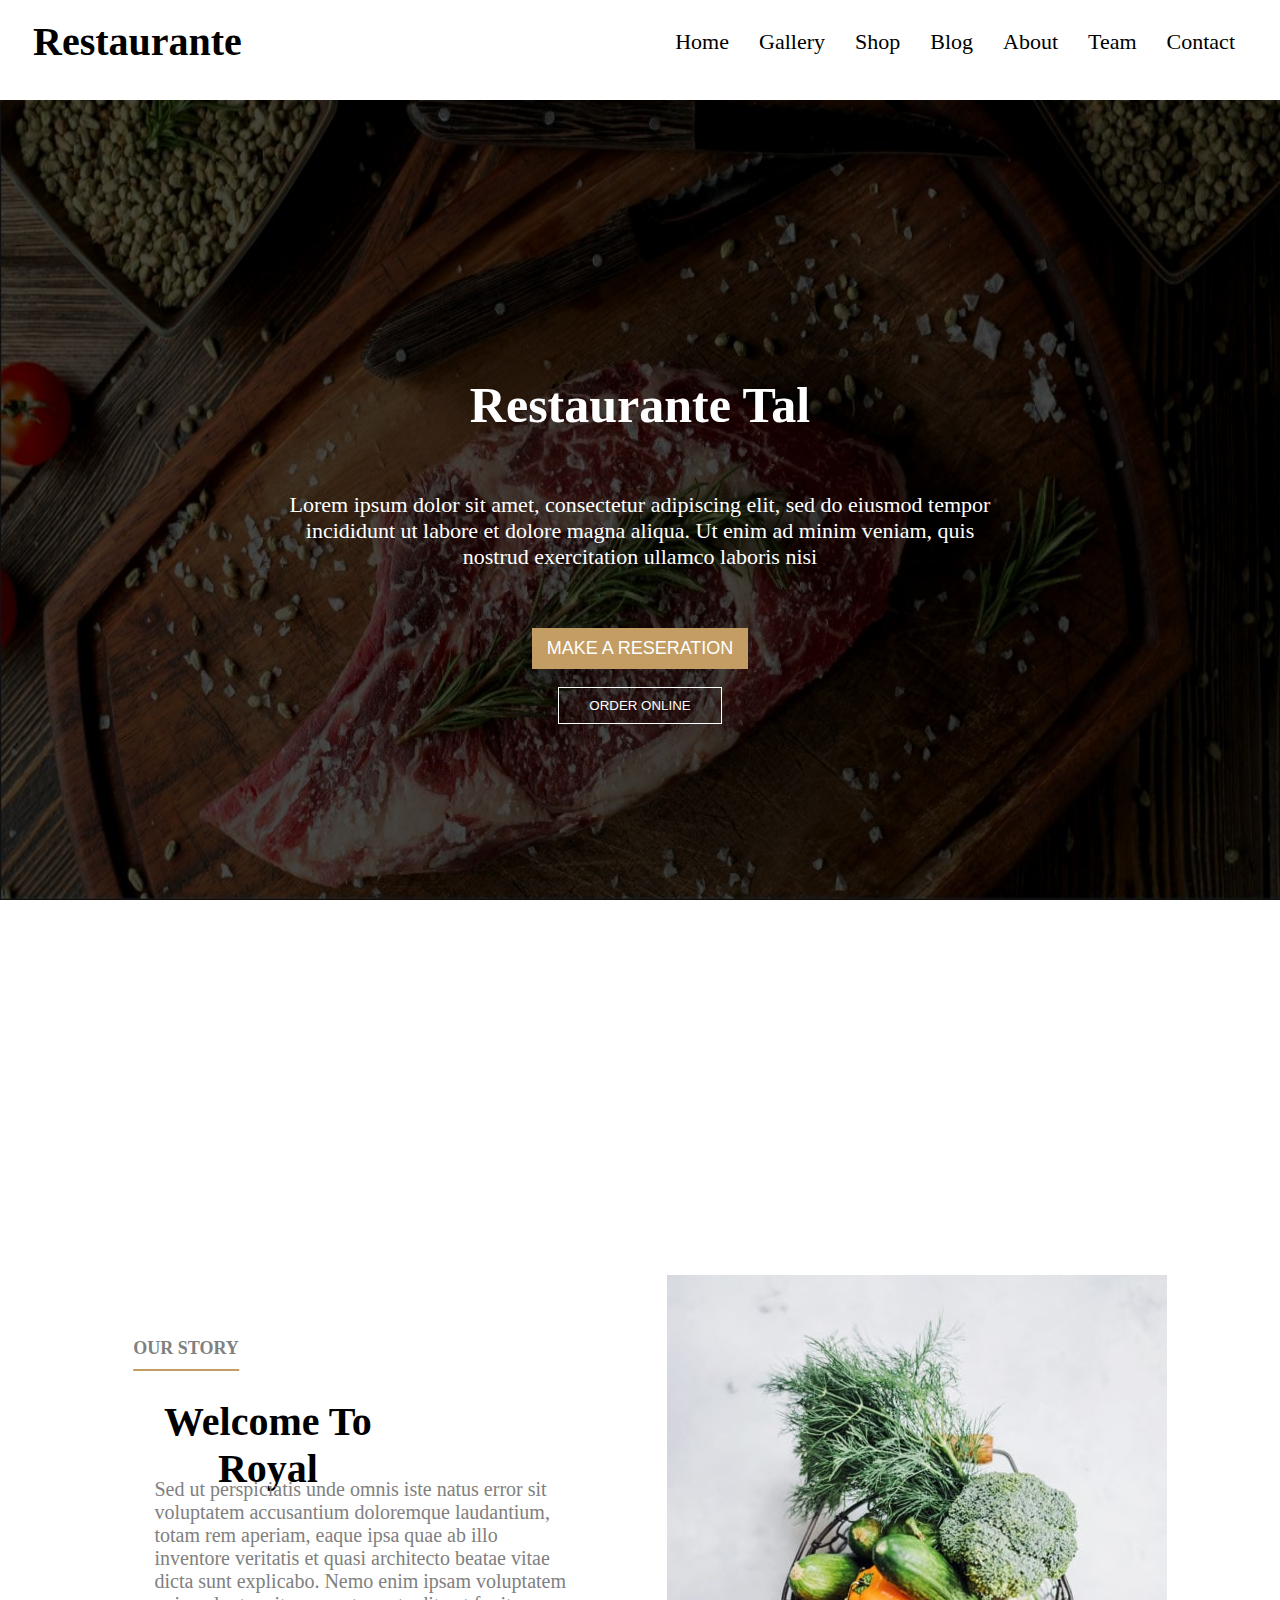
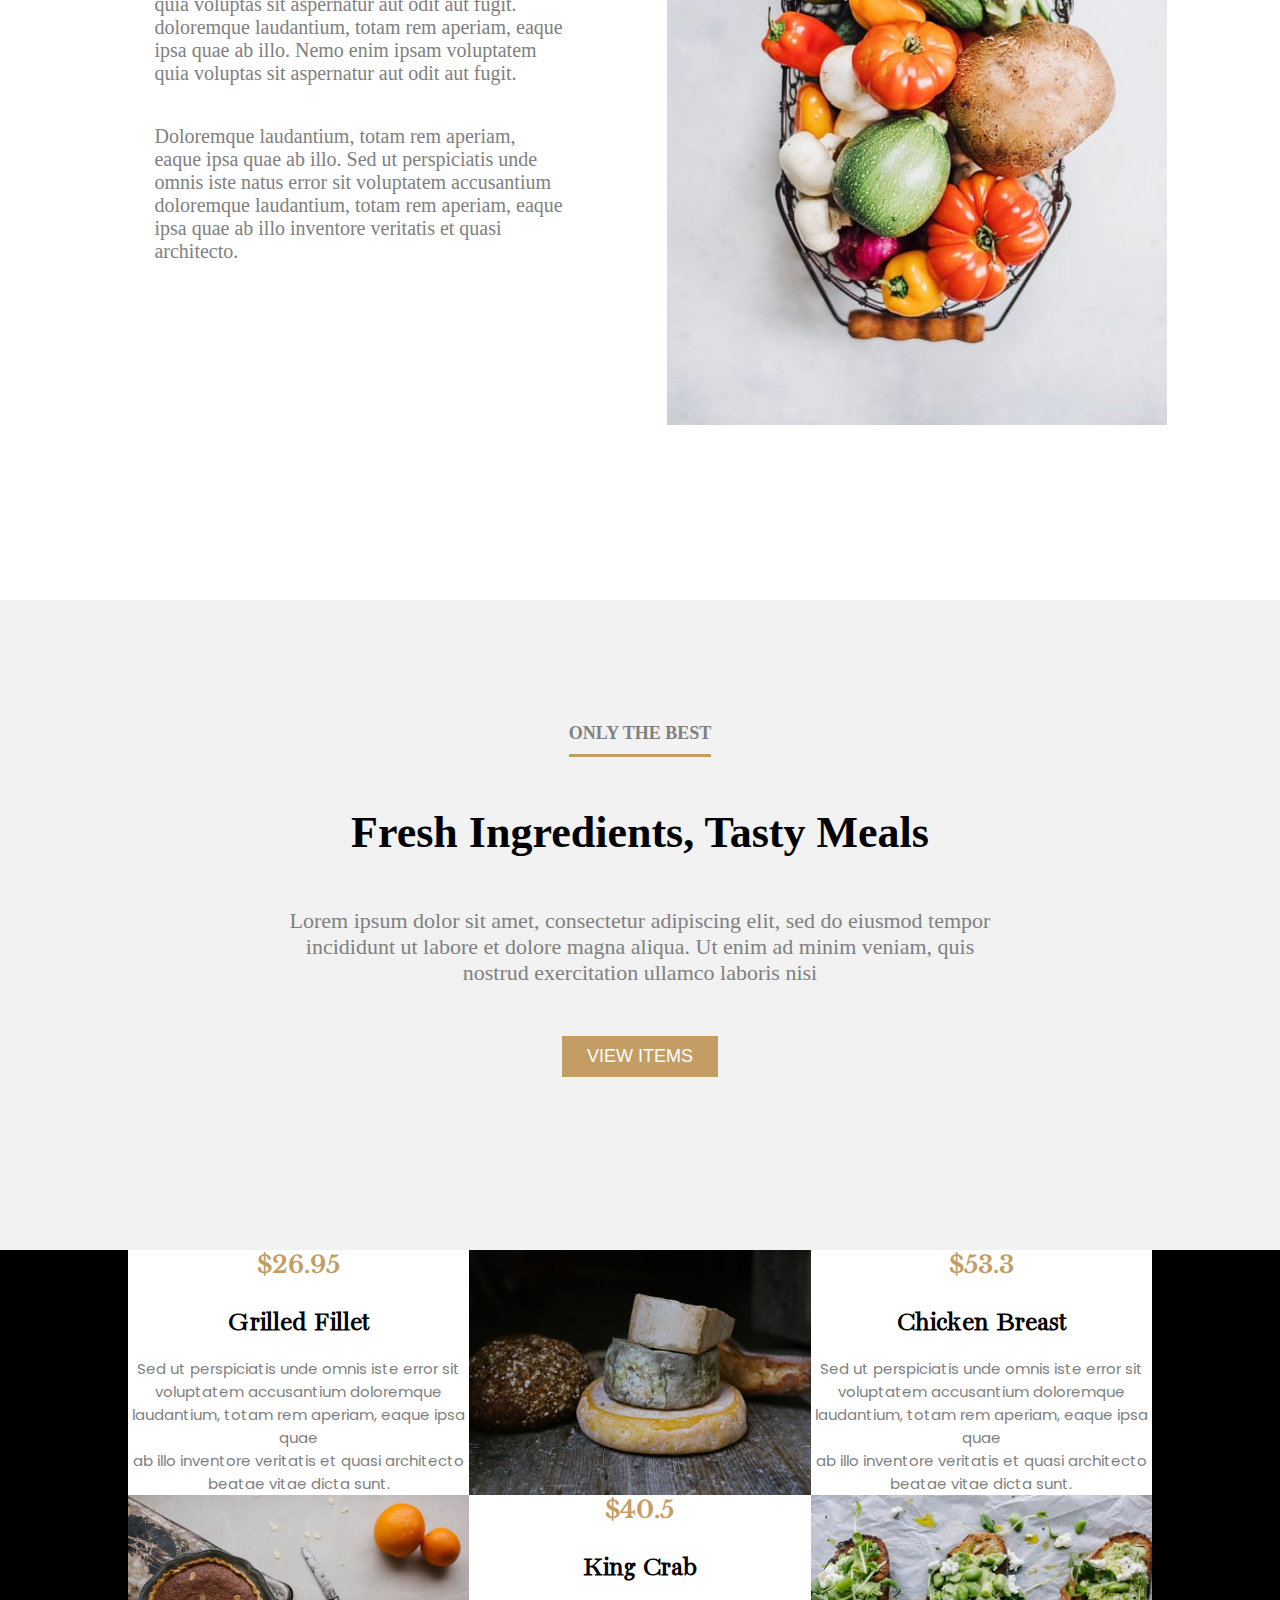
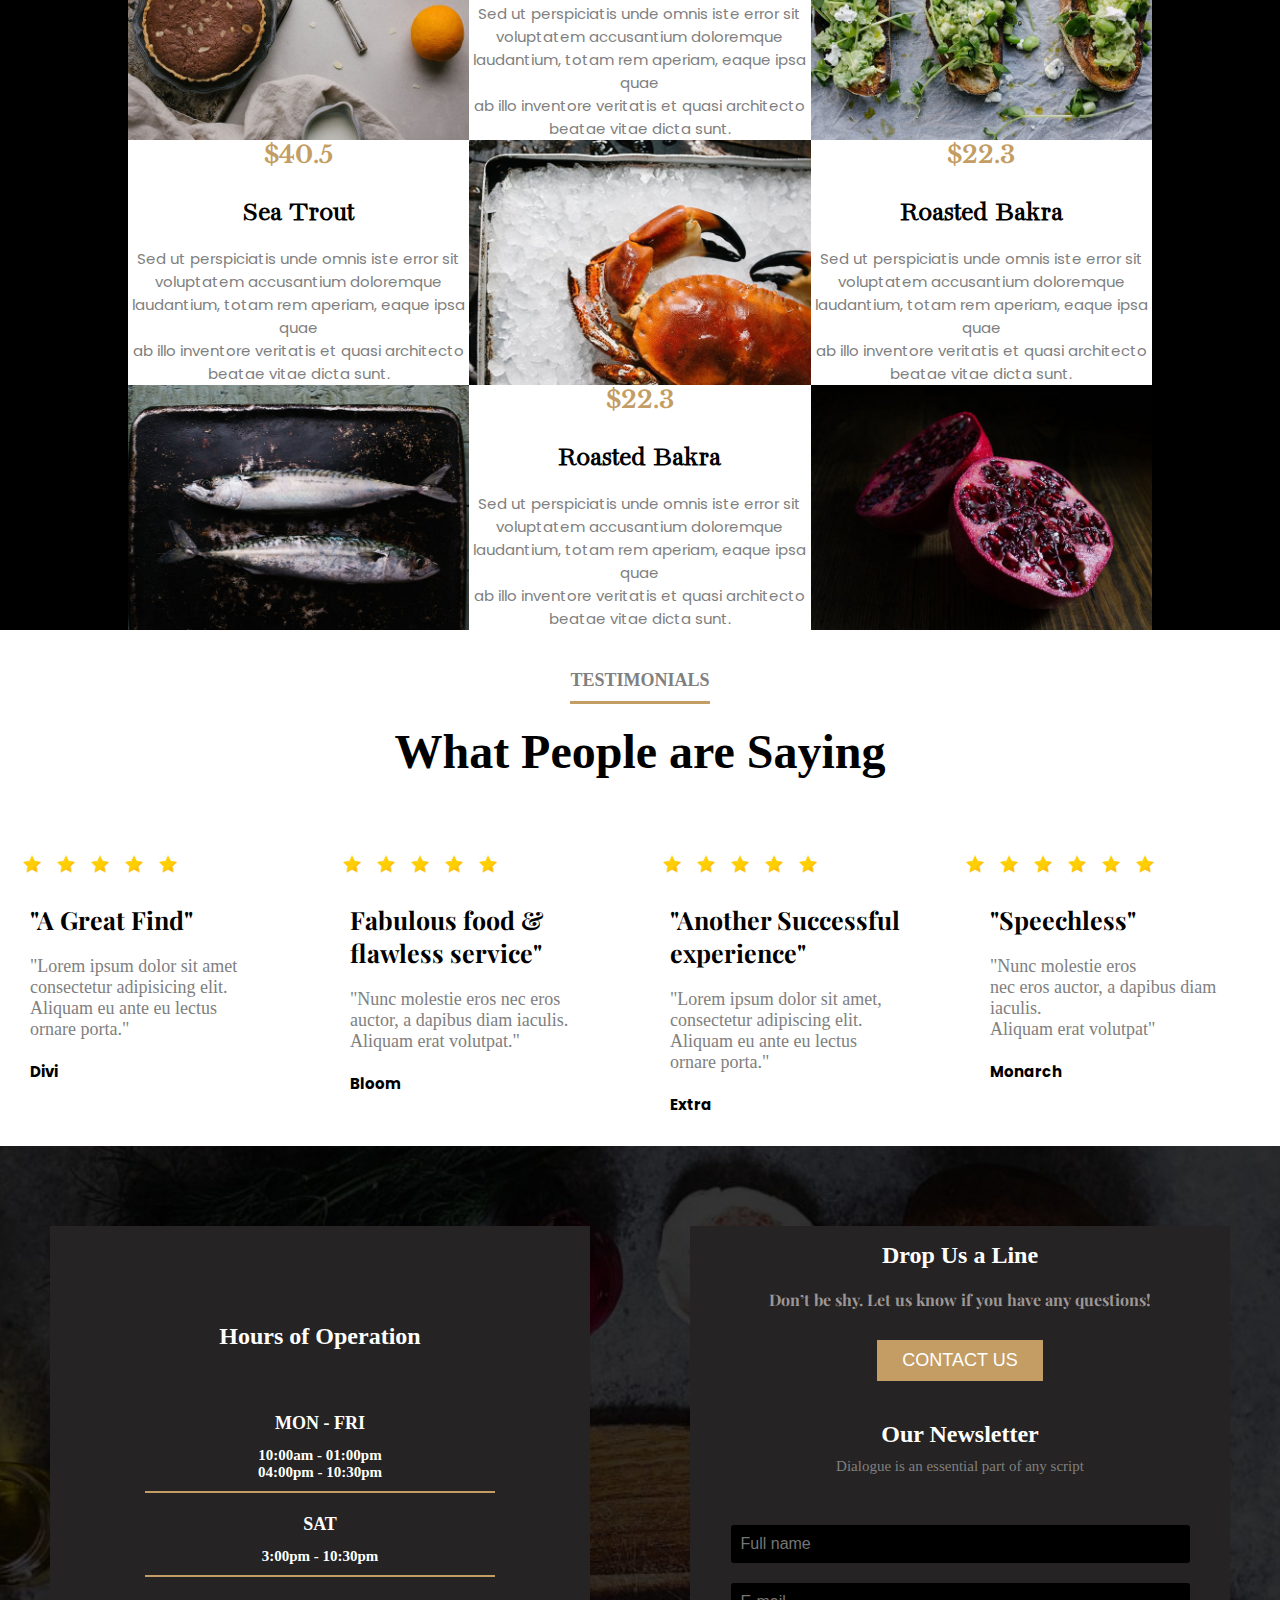
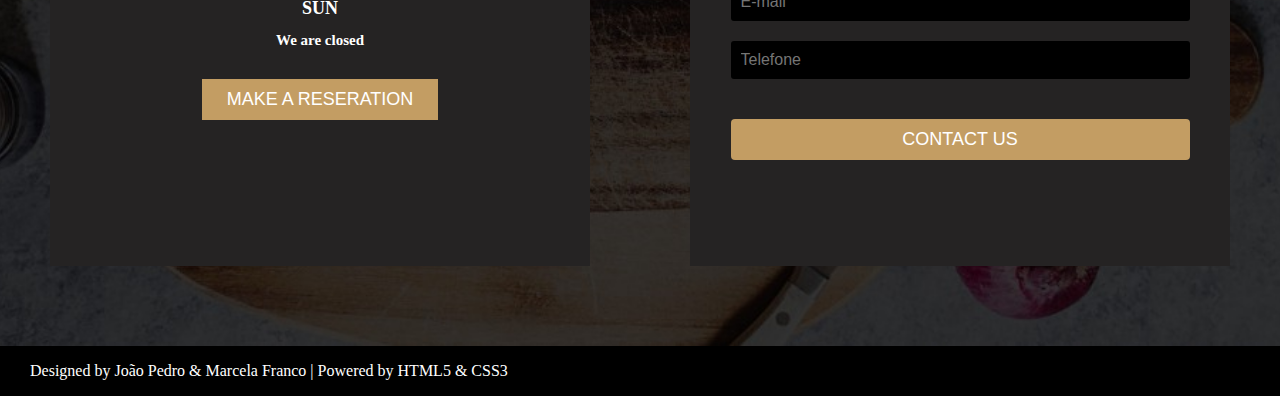
==== Site-pweb/index.html @ ae9ba1ad "Uptade github" ====
<!DOCTYPE html>
<html>

<head>
    <title>Restaurante</title>
    <link rel="stylesheet" href="style.css">
    <meta http-equiv="Content-Type" content="text/html;charset=UTF-8">
    <meta name="viewport" content="width=device-width, initial-scale=1.0">
</head>

<body>
    <nav>
        <ul>
            <li class="logo"><a href="">Restaurante</a></li>
            <div class="itens">
                <li><a href="#">Home</a></li>
                <li><a href="#">Gallery</a></li>
                <li><a href="#">Shop</a></li>
                <li><a href="#">Blog</a></li>
                <li><a href="#">About</a></li>
                <li><a href="#">Team</a></li>
                <li><a href="#">Contact</a></li>
            </div>
        </ul>
    </nav>

    <div class="tela-introducao">
        <h1>Restaurante Tal</h1>
        <br>
        <p>Lorem ipsum dolor sit amet, consectetur adipiscing elit, sed do eiusmod tempor <br> incididunt ut labore et
            dolore magna aliqua. Ut enim ad minim veniam, quis <br> nostrud exercitation ullamco laboris nisi</p>
        <br>
        <div class="botoes">
            <input type="submit" value="MAKE A RESERATION" id="btn-reserva">
            <br>
            <input type="submit" value="ORDER ONLINE" id="btn-auxiliar">
        </div>
    </div>

    <section>
        <div class="tela-apresentacao">
            <div class="tela-texto">
                <h4>OUR STORY</h4>
                <h2>Welcome To Royal</h2>
                <p>Sed ut perspiciatis unde omnis iste natus error sit voluptatem accusantium doloremque laudantium,
                    totam rem aperiam, eaque ipsa quae ab illo inventore veritatis et quasi architecto beatae vitae
                    dicta sunt explicabo. Nemo enim ipsam voluptatem quia voluptas sit aspernatur aut odit aut fugit.
                    doloremque laudantium, totam rem aperiam, eaque ipsa quae ab illo. Nemo enim ipsam voluptatem quia
                    voluptas sit aspernatur aut odit aut fugit. </p>
                <p>Doloremque laudantium, totam rem aperiam, eaque ipsa quae ab illo. Sed ut perspiciatis unde omnis
                    iste natus error sit voluptatem accusantium doloremque laudantium, totam rem aperiam, eaque ipsa
                    quae ab illo inventore veritatis et quasi architecto.</p>
            </div>
            <div class="tela-imagem"><img src="assets/legumes.jpg" alt="legumes"></div>
        </div>
    </section>

    <section>
        <div class="tela-recomendacao">
            <h4>ONLY THE BEST</h4>
            <h2>Fresh Ingredients, Tasty Meals</h2>
            <p>Lorem ipsum dolor sit amet, consectetur adipiscing elit, sed do eiusmod tempor <br>incididunt ut labore
                et dolore magna aliqua. Ut enim ad minim veniam, quis <br>nostrud exercitation ullamco laboris nisi</p>
            <input type="submit" value="VIEW ITEMS" id="view-items">
        </div>
    </section>

    <section>
        <div class="container">
            <div class="comida1">
                <h4>&dollar;26.95</h4>
                <h3>Grilled Fillet</h3>
                <p>Sed ut perspiciatis unde omnis iste error sit <br>voluptatem accusantium doloremque <br>laudantium,
                    totam rem aperiam, eaque ipsa quae <br>ab illo inventore veritatis et quasi architecto <br>beatae
                    vitae dicta sunt.</p>
            </div>

            <div class="comida2"><img src="assets/comida2.jpg" alt="comida" width="400px"></div>

            <div class="comida3">
                <h4>&dollar;53.3</h4>
                <h3>Chicken Breast</h3>
                <p>Sed ut perspiciatis unde omnis iste error sit <br>voluptatem accusantium doloremque <br>laudantium,
                    totam rem aperiam, eaque ipsa quae <br>ab illo inventore veritatis et quasi architecto <br>beatae
                    vitae dicta sunt.</p>
            </div>

            <div class="comida4"><img src="assets/comida4.jpg" alt="comida" width="400px"></div>

            <div class="comida5">
                <h4>&dollar;40.5</h4>
                <h3>King Crab</h3>
                <p>Sed ut perspiciatis unde omnis iste error sit <br>voluptatem accusantium doloremque <br>laudantium,
                    totam rem aperiam, eaque ipsa quae <br>ab illo inventore veritatis et quasi architecto <br>beatae
                    vitae dicta sunt.</p>
            </div>

            <div class="comida6"><img src="assets/comida6.jpg" alt="comida" width="400px"></div>

            <div class="comida7">
                <h4>&dollar;40.5</h4>
                <h3>Sea Trout</h3>
                <p>Sed ut perspiciatis unde omnis iste error sit <br>voluptatem accusantium doloremque <br>laudantium,
                    totam rem aperiam, eaque ipsa quae <br>ab illo inventore veritatis et quasi architecto <br>beatae
                    vitae dicta sunt.</p>
            </div>

            <div class="comida8"><img src="assets/comida8.jpg" alt="comida" width="400px"></div>

            <div class="comida9">
                <h4>&dollar;22.3</h4>
                <h3>Roasted Bakra</h3>
                <p>Sed ut perspiciatis unde omnis iste error sit <br>voluptatem accusantium doloremque <br>laudantium,
                    totam rem aperiam, eaque ipsa quae <br>ab illo inventore veritatis et quasi architecto <br>beatae
                    vitae dicta sunt.</p>
            </div>

            <div class="comida10"><img src="assets/comida10.jpg" alt="comida" width="400px"></div>

            <div class="comida11">
                <h4>&dollar;22.3</h4>
                <h3>Roasted Bakra</h3>
                <p>Sed ut perspiciatis unde omnis iste error sit <br>voluptatem accusantium doloremque <br>laudantium,
                    totam rem aperiam, eaque ipsa quae <br>ab illo inventore veritatis et quasi architecto <br>beatae
                    vitae dicta sunt.</p>
            </div>

            <div class="comida12"><img src="assets/comida12.jpg" alt="comida" width="400px"></div>
        </div>
    </section>

    <section>
        <div class="tela-opiniao">
            <h4>TESTIMONIALS</h4>
            <h2>What People are Saying</h2>
            <div class="opinioes">
                <div class="opiniao1">
                    <img src="assets/estrela.jpg" alt="estrela">
                    <img src="assets/estrela.jpg" alt="estrela">
                    <img src="assets/estrela.jpg" alt="estrela">
                    <img src="assets/estrela.jpg" alt="estrela">
                    <img src="assets/estrela.jpg" alt="estrela">
                    <h3>"A Great Find"</h3>
                    <p>"Lorem ipsum dolor sit amet <br>consectetur adipisicing elit. <br>Aliquam eu ante eu lectus
                        <br>ornare porta."
                    </p>
                    <h6>Divi</h6>
                </div>

                <div class="opiniao2">
                    <img src="assets/estrela.jpg" alt="estrela">
                    <img src="assets/estrela.jpg" alt="estrela">
                    <img src="assets/estrela.jpg" alt="estrela">
                    <img src="assets/estrela.jpg" alt="estrela">
                    <img src="assets/estrela.jpg" alt="estrela">
                    <h3>Fabulous food &amp;<br> flawless service"</h3>
                    <p>"Nunc molestie eros nec eros <br>auctor, a dapibus diam iaculis. <br>Aliquam erat volutpat."</p>
                    <h6>Bloom</h6>
                </div>

                <div class="opiniao3">
                    <img src="assets/estrela.jpg" alt="estrela">
                    <img src="assets/estrela.jpg" alt="estrela">
                    <img src="assets/estrela.jpg" alt="estrela">
                    <img src="assets/estrela.jpg" alt="estrela">
                    <img src="assets/estrela.jpg" alt="estrela">
                    <h3>"Another Successful experience"</h3>
                    <p>"Lorem ipsum dolor sit amet, <br>consectetur adipiscing elit. <br> Aliquam eu ante eu lectus
                        <br>ornare porta."
                    </p>
                    <h6>Extra</h6>
                </div>

                <div class="opiniao4">
                    <img src="assets/estrela.jpg" alt="estrela">
                    <img src="assets/estrela.jpg" alt="estrela">
                    <img src="assets/estrela.jpg" alt="estrela">
                    <img src="assets/estrela.jpg" alt="estrela">
                    <img src="assets/estrela.jpg" alt="estrela">
                    <img src="assets/estrela.jpg" alt="estrela">
                    <h3>"Speechless"</h3>
                    <p>"Nunc molestie eros <br>nec eros auctor, a dapibus diam iaculis. <br>Aliquam erat volutpat"</p>
                    <h6>Monarch</h6>
                </div>
            </div>
        </div>
    </section>

    <section>
        <div>
            <div class="tela-horario-contato">
                <div class="tela-horario">
                    <h3>Hours of Operation</h3>
                    <h5>MON - FRI</h5>
                    <h6>10:00am - 01:00pm <br>04:00pm - 10:30pm</h6>
                    <hr color="#c39d63" width="350px">
                    <br>
                    <h5>SAT</h5>
                    <h6>3:00pm - 10:30pm</h6>
                    <hr color="c39d63" width="350px">
                    <br>
                    <h5>SUN</h5>
                    <h6>We are closed</h6>
                    <input type="submit" value="MAKE A RESERATION">
                </div>
                <div class="tela-contato">
                    <h3 id="titulo">Drop Us a Line</h3>
                    <h4>Don’t be shy. Let us know if you have any questions!</h4>
                    <input type="submit" value="CONTACT US" id="btn-contato">
                    <h3 id="titulo2">Our Newsletter</h3>
                    <p>Dialogue is an essential part of any script</p>
                    <input type="text" name="name" id="nome" placeholder="Full name">
                    <input type="email" name="email" id="email" placeholder="E-mail">
                    <input type="tel" name="telefone" id="telefone" placeholder="Telefone">
                    <input type="submit" value="CONTACT US" id="btn-contato2">
                </div>
            </div>
        </div>
    </section>

    <footer>Designed by João Pedro &amp; Marcela Franco | Powered by HTML5 &amp; CSS3</footer>

    <script>
        window.addEventListener('scroll', function () {
            var nav = document.querySelector('nav');
            var scrollPosition = window.scrollY;
            if (scrollPosition > 0) {
                nav.classList.add('scroll');
            } else {
                nav.classList.remove('scroll');
            }
        });
    </script>
</body>

</html>
---- Site-pweb/style.css ----
/*
font-family: 'Bacasime Antique', serif;
font-family: 'Libre Baskerville', serif;
font-family: 'Playfair Display', serif;
font-family: 'Poppins', sans-serif;
*/

@import url('https://fonts.googleapis.com/css2?family=Bacasime+Antique&family=Libre+Baskerville&family=Playfair+Display:wght@500&family=Poppins&display=swap');

* {
    margin: 0;
    padding: 0;
    box-sizing: border-box;
}

body {
    height: 100%;
    width: 100%;
    overflow-x: hidden;
}

/*--------------------------------------------------------------------------*/
/* BARRA DE NAVEGAÇÃO */
nav {
    background-color: #fff;
    padding: 15px 30px 15px 30px;
    border-left: none;
    border-right: none;
    position: fixed;
    width: 100%;
    transition: height 0.3s;
    height: 100px;
    z-index: 999;
}

nav.scroll {
    height: 80px;
}

nav ul {
    display: flex;
    flex-wrap: wrap;
    list-style: none;
    justify-content: center;
    align-items: center;
}

nav ul li.logo {
    flex: 1;
    padding: 3px;
    font-size: 28px;
    font-weight: 600;
    cursor: pointer;
    font-size: 40px;
}

nav ul li.logo a {
    text-decoration: none;
    color: black;
}

nav ul div.itens {
    padding: 0px;
    display: inline-flex;
}

nav ul div.itens a {
    text-decoration: none;
    font-size: 22px;
    border-radius: 10px;
    padding: 10px 15px;
    color: black;
    transition: all .2s;
    cursor: pointer;
}

nav ul div.itens a:hover {
    color: grey;
}

/*--------------------------------------------------------------------------*/
/* TELA 1 */

.tela-introducao {
    width: 100%;
    height: 1100px;
    background-image: url(assets/Fundo-carne.jpeg);
    background-repeat: round;
    background-attachment: fixed;
    display: flex;
    flex-direction: column;
    align-items: center;
    justify-content: center;
    text-align: center;
    z-index: -1;
}

.tela-introducao h1 {
    color: #fff;
    font-size: 50px;
    margin-bottom: 40px;
}

.tela-introducao p {
    color: #fff;
    font-size: 22px;
    margin-bottom: 40px;
}

.tela-introducao .botoes {
    display: flex;
    flex-direction: column;
    align-items: center;
}

.tela-introducao .botoes #btn-reserva,
.tela-introducao .botoes #btn-auxiliar {
    text-decoration: none;
    padding: 10px 15px;
    color: white;
    transition: all .2s;
    cursor: pointer;
}

.tela-introducao .botoes #btn-reserva {
    background-color: #c39d63;
    color: white;
    font-size: 18px;
    border: none;
}

.tela-introducao .botoes #btn-auxiliar {
    background-color: transparent;
    border: 1px white solid;
    padding: 10px 30px;
}

.tela-introducao .botoes a:hover {
    color: grey;
}

/*--------------------------------------------------------------------------*/
/* TELA 2 */
.tela-apresentacao {
    width: 100%;
    height: 1100px;
    background-color: #fff;
    display: flex;
    flex-direction: row;
    align-items: center;
    justify-content: space-evenly;
    text-align: center;
}

.tela-apresentacao .tela-texto {
    width: 40%;
    padding: 0 50px;
    position: relative;
    z-index: 1;
}

.tela-apresentacao .tela-texto h4 {
    color: grey;
    position: absolute;
    top: -100px;
    left: 28%;
    transform: translateX(-50%);
    font-size: 18px;
    border-bottom: 2px solid #c39d63;
    padding-bottom: 10px;
}

.tela-apresentacao .tela-texto h2 {
    position: absolute;
    left: 44%;
    top: -40px;
    transform: translateX(-50%);
    font-size: 40px;
}

.tela-apresentacao .tela-texto p {
    margin-top: 40px;
    font-size: 20px;
    text-align: left;
    left: 15%;
    position: relative;
    color: gray;
}

.tela-apresentacao .tela-imagem {
    width: 50%;
    display: flex;
    justify-content: center;
}

.tela-apresentacao .tela-imagem img {
    max-width: 100%;
    height: auto;
}

/* ----------------------------------------------------------------------*/
/* TELA 3 */

.tela-recomendacao {
    height: 650px;
    width: 100%;
    background-color: #f2f2f2;
    display: flex;
    flex-direction: column;
    align-items: center;
    justify-content: center;
    text-align: center;
    z-index: -1;
}

.tela-recomendacao h2 {
    left: 44%;
    margin-bottom: 50px;
    font-size: 44px;
}

.tela-recomendacao h4 {
    color: grey;
    position: relative;
    top: -50px;
    left: 0;
    transform: translateX(0%);
    font-size: 18px;
    border-bottom: 3px solid #c39d63;
    padding-bottom: 10px;
}

.tela-recomendacao p {
    margin-bottom: 20px;
    color: gray;
    font-size: 22px;
}

.tela-recomendacao #view-items {
    margin-top: 30px;
    background-color: #c39d63;
    color: white;
    font-size: 18px;
    border: none;
    padding: 10px 25px 10px 25px;
    font-weight: 500;
}

/* -------------------------------------------------------------------------*/
/*TELA 4*/
.container {
    display: grid;
    grid-template-columns: repeat(3, 1fr);
    grid-template-rows: repeat(4, 1fr);
    grid-gap: 0;
    background-color: black;
    padding: 0 10%;
    justify-content: center;
    align-content: center;
    height: auto;
    position: relative;
}

.container::before,
.container::after {
    content: "";
    position: absolute;
    top: 0;
    bottom: 0;
    width: 10%;
    background-color: black;
}

.container::before {
    left: 0;
}

.container::after {
    right: 0;
}

.container>div {
    background-color: white;
    padding: 0;
    text-align: center;
    color: black;
    font-family: Arial, sans-serif;
    display: flex;
    flex-direction: column;
    justify-content: center;
    align-items: center;
}

.container>div img {
    width: 100%;
    height: 100%;
    object-fit: cover;
    display: block;
    margin: 0;
}

.container>div:nth-child(4),
.container>div:nth-child(6),
.container>div:nth-child(10),
.container>div:nth-child(12) {
    align-items: flex-start;
}

.container>div:nth-child(2),
.container>div:nth-child(8) {
    align-items: flex-end;
    position: relative;
}

.container>div:nth-child(2)::before,
.container>div:nth-child(8)::before {
    content: "";
    position: absolute;
    width: 50%;
    height: 100%;
    background-color: white;
    z-index: -1;
}

.container>div:nth-child(2)::before {
    left: 0;
    bottom: 0;
}

.container>div:nth-child(8)::before {
    right: 0;
    bottom: 0;
}

.container h4 {
    font-size: 24px;
    color: #c39d63;
    margin-bottom: 20px;
    font-family: 'Libre Baskerville', serif;
}

.container h3 {
    margin-bottom: 20px;
    font-size: 28px;
    margin-top: 10px;
    font-family: 'Bacasime Antique', serif;
}

.container p {
    font-size: 18px;
    margin-top: 0px;
    color: gray;
    text-align: center;
    font-family: 'Poppins', sans-serif;
    font-size: 15px;
}

/*--------------------------------------------------------------------------*/
/*Tela 5*/
.tela-opiniao {
    height: auto;
    width: 100%;
    background-color: #fff;
    display: flex;
    flex-direction: column;
    align-items: center;
    justify-content: center;
    text-align: center;
    z-index: -1;
}

.tela-opiniao h4 {
    color: grey;
    position: relative;
    top: 40px;
    left: 0;
    transform: translateX(0%);
    font-size: 18px;
    border-bottom: 3px solid #c39d63;
    padding-bottom: 10px;
    margin-bottom: 60px;
}

.tela-opiniao h2 {
    font-size: 48px;
    margin-bottom: 30px;
}

.tela-opiniao .opinioes {
    display: flex;
    justify-content: center;
    align-items: flex-start;
}

.tela-opiniao .opinioes .opiniao1,
.tela-opiniao .opinioes .opiniao2,
.tela-opiniao .opinioes .opiniao3,
.tela-opiniao .opinioes .opiniao4 {
    flex: 1;
    margin: 10px;
    background-color: #fff;
    border-radius: 8px;
    padding: 20px;
    text-align: center;
}

.tela-opiniao .opinioes .opiniao1 h3,
.tela-opiniao .opinioes .opiniao2 h3,
.tela-opiniao .opinioes .opiniao3 h3,
.tela-opiniao .opinioes .opiniao4 h3 {
    font-size: 25px;
    text-align: start;
    margin-top: 20px;
    margin-bottom: 20px;
    font-family: 'Playfair Display', serif;
}

.tela-opiniao .opinioes .opiniao1 img,
.tela-opiniao .opinioes .opiniao2 img,
.tela-opiniao .opinioes .opiniao3 img,
.tela-opiniao .opinioes .opiniao4 img {
    width: 30px;
    height: auto;
    margin-top: 10px;
    position: relative;
    left: -60px;
}

.tela-opiniao .opinioes .opiniao1 p,
.tela-opiniao .opinioes .opiniao2 p,
.tela-opiniao .opinioes .opiniao3 p,
.tela-opiniao .opinioes .opiniao4 p {
    color: gray;
    font-size: 18px;
    text-align: start;
}



.tela-opiniao .opinioes .opiniao1 h6,
.tela-opiniao .opinioes .opiniao2 h6,
.tela-opiniao .opinioes .opiniao3 h6,
.tela-opiniao .opinioes .opiniao4 h6 {
    color: black;
    font-size: 15px;
    text-align: start;
    margin-top: 20px;
    font-family: 'Poppins', sans-serif;
}

/*------------------------------------------------------------------------*/
/*TELA 6:*/

.tela-horario-contato {
    background-image: url(assets/fundo-contato.jpg);
    background-size: cover;
    background-repeat: no-repeat;
    background-position: center center;
    width: 100%;
    height: 800px;
    display: flex;
    align-items: center;
    justify-content: center;
    text-align: center;
    z-index: -1;
}

.tela-horario-contato .tela-horario,
.tela-horario-contato .tela-contato {
    display: flex;
    flex-direction: column;
    align-items: center;
    justify-content: center;
    background-color: rgb(37, 35, 35);
    color: white;
    padding: 0px;
    text-align: center;
    margin: 50px;
    width: 550px;
    height: 80%;
}

.tela-horario-contato .tela-horario h3 {
    font-size: 24px;
    margin-bottom: 60px;
    margin-top: -50px;
}

.tela-horario-contato .tela-horario h5 {
    font-size: 18px;
    margin-bottom: 10px;
    margin-top: 3px;
}

.tela-horario-contato .tela-horario h6 {
    font-size: 15px;
    margin-bottom: 10px;
    margin-top: 3px;
}

.tela-horario-contato .tela-horario input[type="submit"],
.tela-horario-contato .tela-contato input[type="submit"] {
    background-color: #c39d63;
    color: white;
    font-size: 18px;
    border: none;
    padding: 10px 25px;
    margin-top: 20px;
    cursor: pointer;
}

.tela-horario-contato .tela-contato #titulo {
    margin-bottom: 10px;
    font-size: 24px;
    position: relative;
    top: -50px;
}

.tela-horario-contato .tela-contato h4 {
    margin-bottom: 10px;
    position: relative;
    top: -40px;
    color: rgb(156, 150, 150);
    font-family: 'Playfair Display', serif;
}

.tela-horario-contato .tela-contato #btn-contato {
    position: relative;
    top: -40px;
    margin-bottom: 80px;
}

.tela-horario-contato .tela-contato label {
    margin-bottom: 10px;
    color: white;
    font-size: 18px;
    font-weight: bold;
}

.tela-horario-contato .tela-contato #titulo2 {
    margin-bottom: 10px;
    font-size: 24px;
    position: relative;
    top: -80px;
}

.tela-horario-contato .tela-contato p {
    margin-bottom: 10px;
    font-size: 15px;
    position: relative;
    top: -80px;
    color: grey;
}

.tela-horario-contato .tela-contato input[type="text"],
.tela-horario-contato .tela-contato input[type="email"],
.tela-horario-contato .tela-contato input[type="tel"] {
    background-color: black;
    color: white;
    border: none;
    padding: 10px;
    margin-bottom: 20px;
    width: 85%;
    font-size: 16px;
    border-radius: 3px;
    position: relative;
    top: -40px;
}

.tela-horario-contato .tela-contato #btn-contato2 {
    width: 85%;
    position: relative;
    top: -40px;
    border-radius: 4px;
}

footer {
    color: white;
    background-color: black;
    height: 50px;
    align-items: center;
    justify-content: start;
    flex: 1;
    display: flex;
    padding-left: 30px;
}
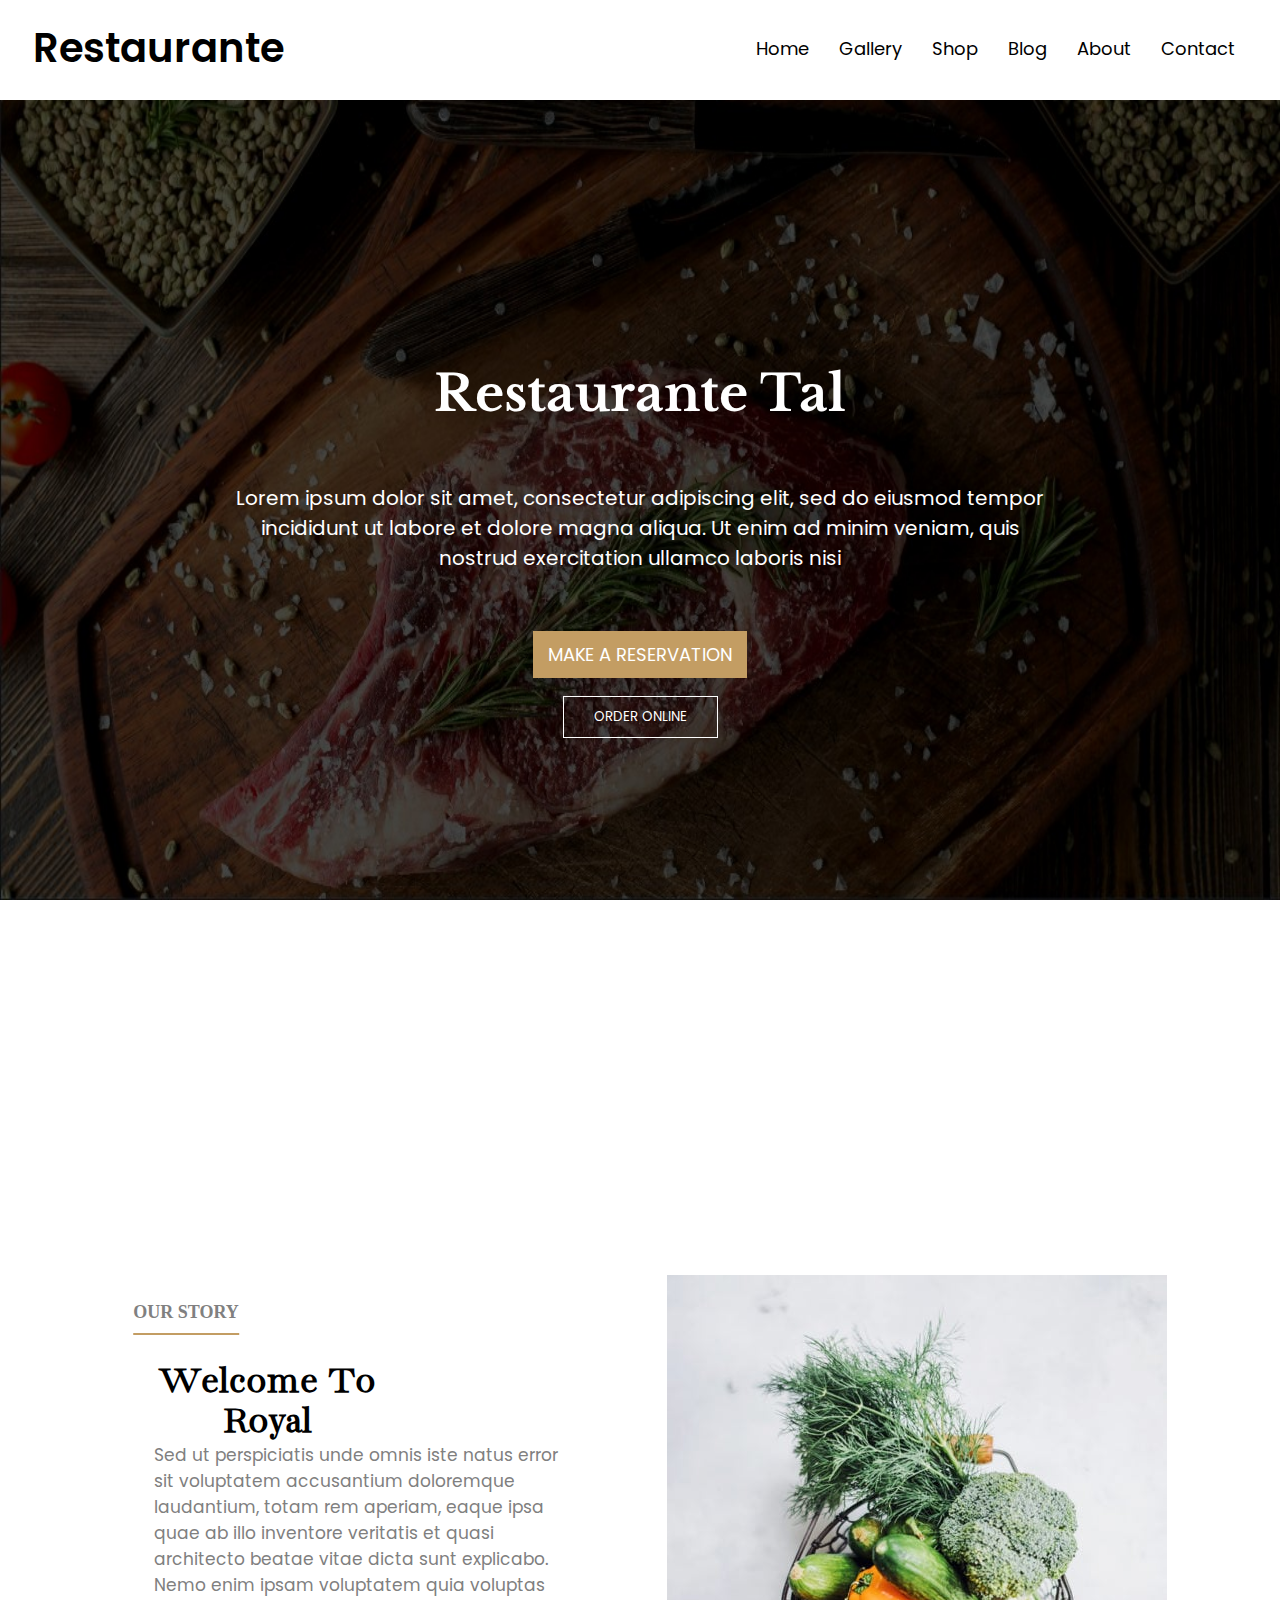
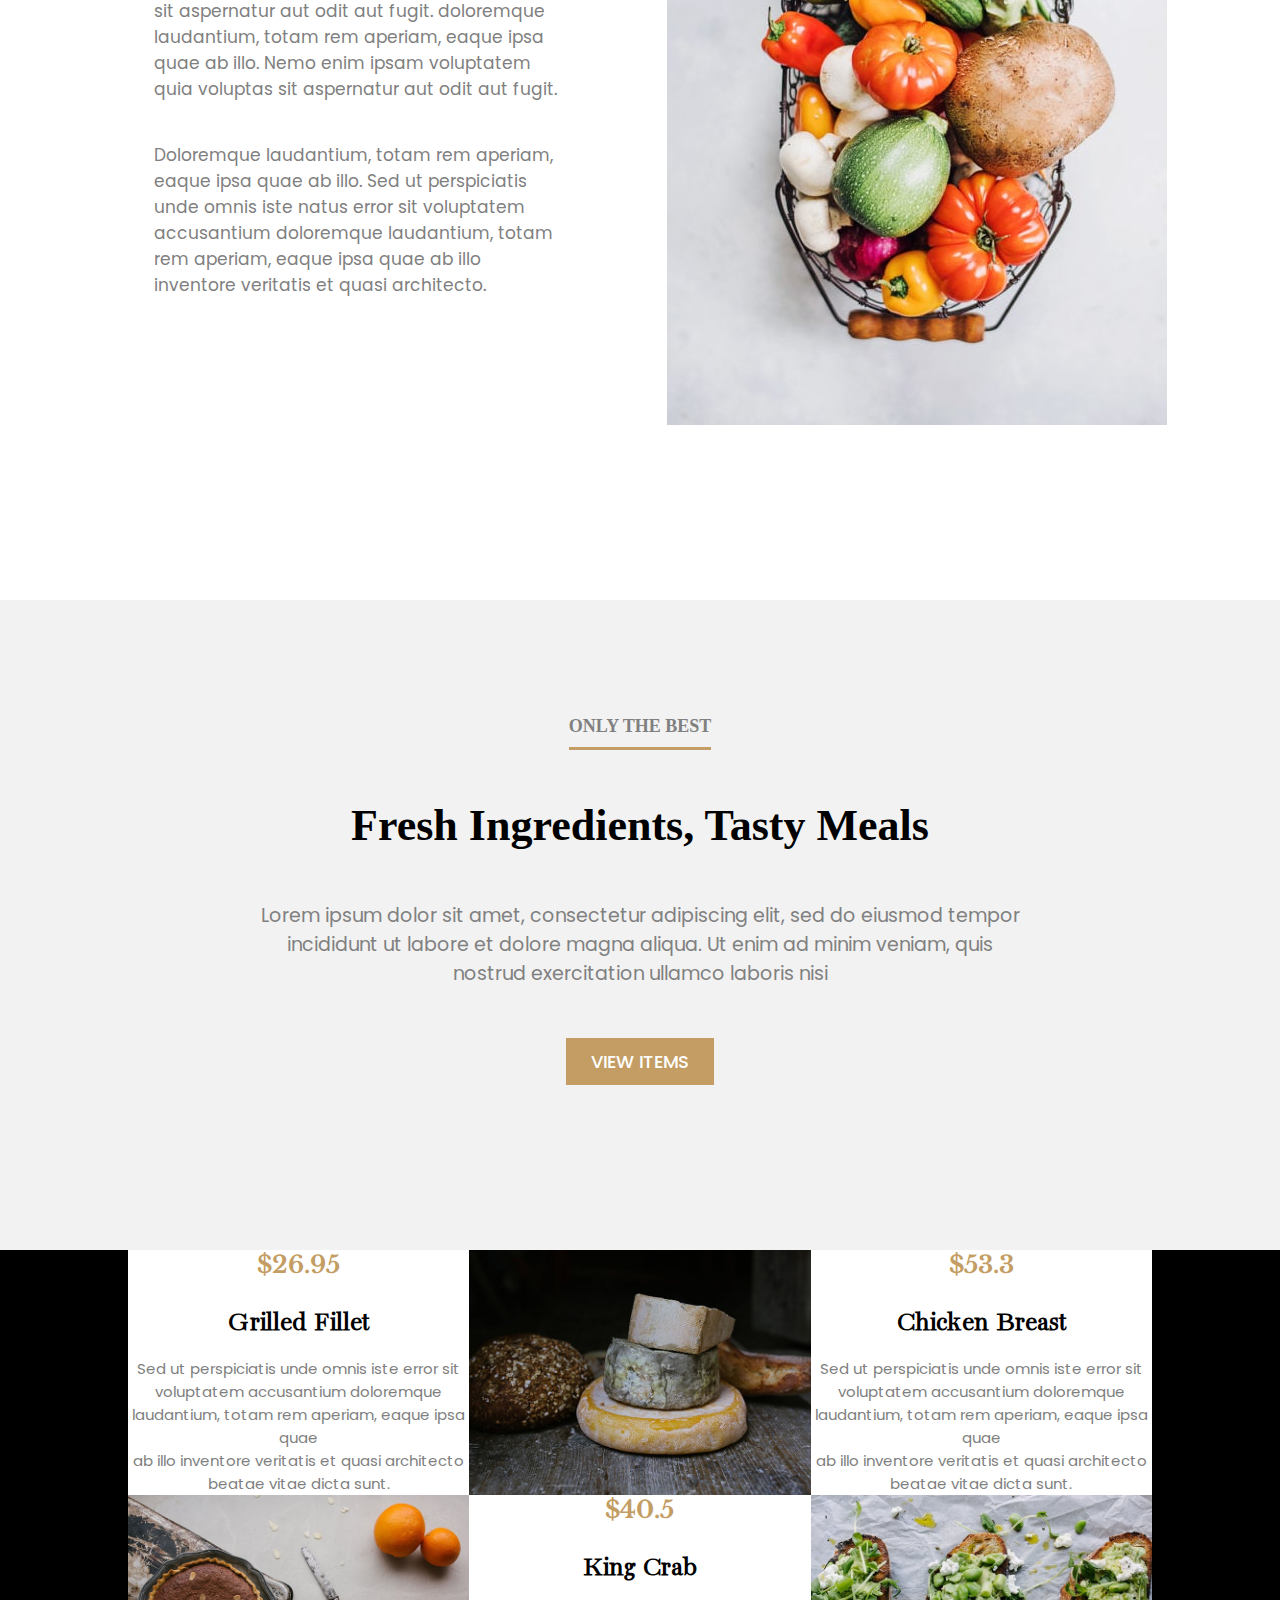
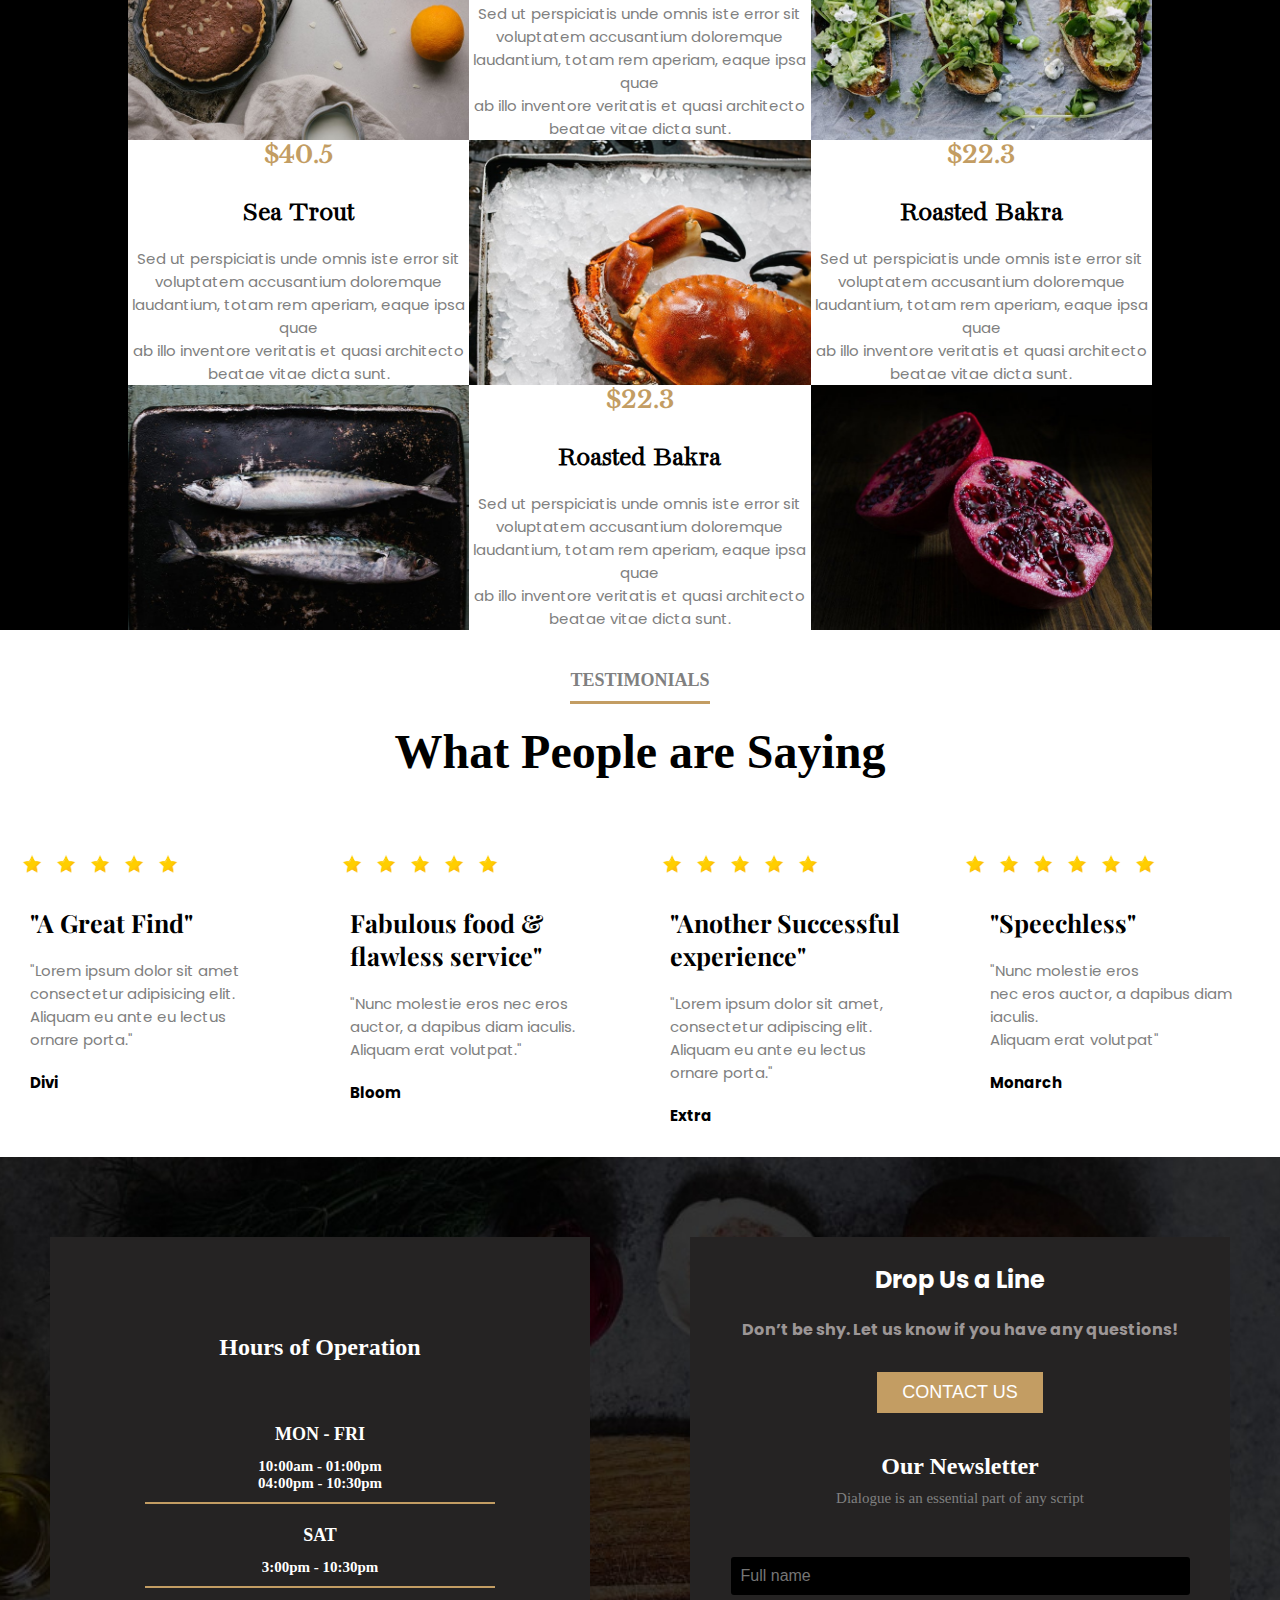
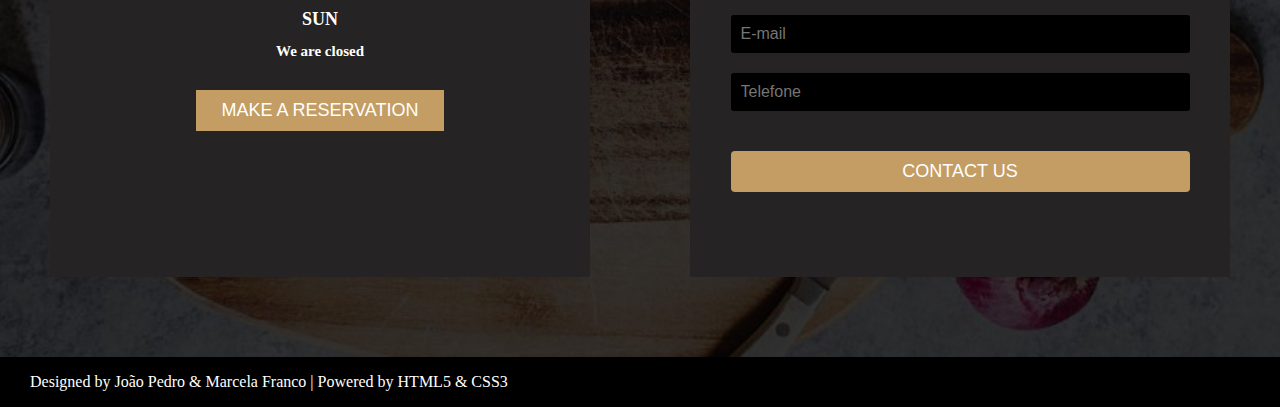
==== commit f42244c0: "Interligando as páginas de conteúdo" ====
--- a/Site-pweb/index.html
+++ b/Site-pweb/index.html
@@ -11,33 +11,32 @@
 <body>
     <nav>
         <ul>
-            <li class="logo"><a href="">Restaurante</a></li>
+            <li class="logo"><a href="#home">Restaurante</a></li>
             <div class="itens">
-                <li><a href="#">Home</a></li>
-                <li><a href="#">Gallery</a></li>
-                <li><a href="#">Shop</a></li>
-                <li><a href="#">Blog</a></li>
-                <li><a href="#">About</a></li>
-                <li><a href="#">Team</a></li>
-                <li><a href="#">Contact</a></li>
+                <li><a href="#home">Home</a></li>
+                <li><a href="#gallery">Gallery</a></li>
+                <li><a href="#shop">Shop</a></li>
+                <li><a href="#blog">Blog</a></li>
+                <li><a href="#about">About</a></li>
+                <li><a href="#contact">Contact</a></li>
             </div>
         </ul>
     </nav>
 
-    <div class="tela-introducao">
+    <div class="tela-introducao" id="home">
         <h1>Restaurante Tal</h1>
         <br>
         <p>Lorem ipsum dolor sit amet, consectetur adipiscing elit, sed do eiusmod tempor <br> incididunt ut labore et
             dolore magna aliqua. Ut enim ad minim veniam, quis <br> nostrud exercitation ullamco laboris nisi</p>
         <br>
         <div class="botoes">
-            <input type="submit" value="MAKE A RESERATION" id="btn-reserva">
+            <input type="submit" value="MAKE A RESERVATION" id="btn-reserva">
             <br>
             <input type="submit" value="ORDER ONLINE" id="btn-auxiliar">
         </div>
     </div>
 
-    <section>
+    <section id="gallery">
         <div class="tela-apresentacao">
             <div class="tela-texto">
                 <h4>OUR STORY</h4>
@@ -55,7 +54,7 @@
         </div>
     </section>
 
-    <section>
+    <section id="shop">
         <div class="tela-recomendacao">
             <h4>ONLY THE BEST</h4>
             <h2>Fresh Ingredients, Tasty Meals</h2>
@@ -65,7 +64,7 @@
         </div>
     </section>
 
-    <section>
+    <section id="blog">
         <div class="container">
             <div class="comida1">
                 <h4>&dollar;26.95</h4>
@@ -129,7 +128,7 @@
         </div>
     </section>
 
-    <section>
+    <section id="about">
         <div class="tela-opiniao">
             <h4>TESTIMONIALS</h4>
             <h2>What People are Saying</h2>
@@ -186,7 +185,7 @@
         </div>
     </section>
 
-    <section>
+    <section id="contact">
         <div>
             <div class="tela-horario-contato">
                 <div class="tela-horario">
@@ -201,7 +200,7 @@
                     <br>
                     <h5>SUN</h5>
                     <h6>We are closed</h6>
-                    <input type="submit" value="MAKE A RESERATION">
+                    <input type="submit" value="MAKE A RESERVATION">
                 </div>
                 <div class="tela-contato">
                     <h3 id="titulo">Drop Us a Line</h3>
--- a/Site-pweb/style.css
+++ b/Site-pweb/style.css
@@ -57,6 +57,7 @@
 nav ul li.logo a {
     text-decoration: none;
     color: black;
+    font-family: 'Poppins', sans-serif;
 }
 
 nav ul div.itens {
@@ -66,12 +67,13 @@
 
 nav ul div.itens a {
     text-decoration: none;
-    font-size: 22px;
+    font-size: 18px;
     border-radius: 10px;
     padding: 10px 15px;
     color: black;
     transition: all .2s;
     cursor: pointer;
+    font-family: 'Poppins', sans-serif;
 }
 
 nav ul div.itens a:hover {
@@ -99,12 +101,14 @@
     color: #fff;
     font-size: 50px;
     margin-bottom: 40px;
+    font-family: 'Libre Baskerville', serif;
 }
 
 .tela-introducao p {
     color: #fff;
-    font-size: 22px;
+    font-size: 20px;
     margin-bottom: 40px;
+    font-family: 'Poppins', sans-serif;
 }
 
 .tela-introducao .botoes {
@@ -120,6 +124,7 @@
     color: white;
     transition: all .2s;
     cursor: pointer;
+    font-family: 'Poppins', sans-serif;
 }
 
 .tela-introducao .botoes #btn-reserva {
@@ -127,6 +132,7 @@
     color: white;
     font-size: 18px;
     border: none;
+    
 }
 
 .tela-introducao .botoes #btn-auxiliar {
@@ -176,15 +182,17 @@
     top: -40px;
     transform: translateX(-50%);
     font-size: 40px;
+    font-family: 'Bacasime Antique', serif;
 }
 
 .tela-apresentacao .tela-texto p {
     margin-top: 40px;
-    font-size: 20px;
+    font-size: 17px;
     text-align: left;
     left: 15%;
     position: relative;
     color: gray;
+    font-family: 'Poppins', sans-serif;
 }
 
 .tela-apresentacao .tela-imagem {
@@ -233,7 +241,8 @@
 .tela-recomendacao p {
     margin-bottom: 20px;
     color: gray;
-    font-size: 22px;
+    font-size: 19px;
+    font-family: 'Poppins', sans-serif;
 }
 
 .tela-recomendacao #view-items {
@@ -244,6 +253,7 @@
     border: none;
     padding: 10px 25px 10px 25px;
     font-weight: 500;
+    font-family: 'Poppins', sans-serif;
 }
 
 /* -------------------------------------------------------------------------*/
@@ -402,6 +412,7 @@
     border-radius: 8px;
     padding: 20px;
     text-align: center;
+    font-family: 'Poppins', sans-serif;
 }
 
 .tela-opiniao .opinioes .opiniao1 h3,
@@ -431,7 +442,7 @@
 .tela-opiniao .opinioes .opiniao3 p,
 .tela-opiniao .opinioes .opiniao4 p {
     color: gray;
-    font-size: 18px;
+    font-size: 15px;
     text-align: start;
 }
 
@@ -510,10 +521,12 @@
 }
 
 .tela-horario-contato .tela-contato #titulo {
+    padding-top: 30px;
     margin-bottom: 10px;
     font-size: 24px;
     position: relative;
     top: -50px;
+    font-family: 'Poppins', sans-serif;
 }
 
 .tela-horario-contato .tela-contato h4 {
@@ -521,7 +534,7 @@
     position: relative;
     top: -40px;
     color: rgb(156, 150, 150);
-    font-family: 'Playfair Display', serif;
+    font-family: 'Poppins', sans-serif;
 }
 
 .tela-horario-contato .tela-contato #btn-contato {
